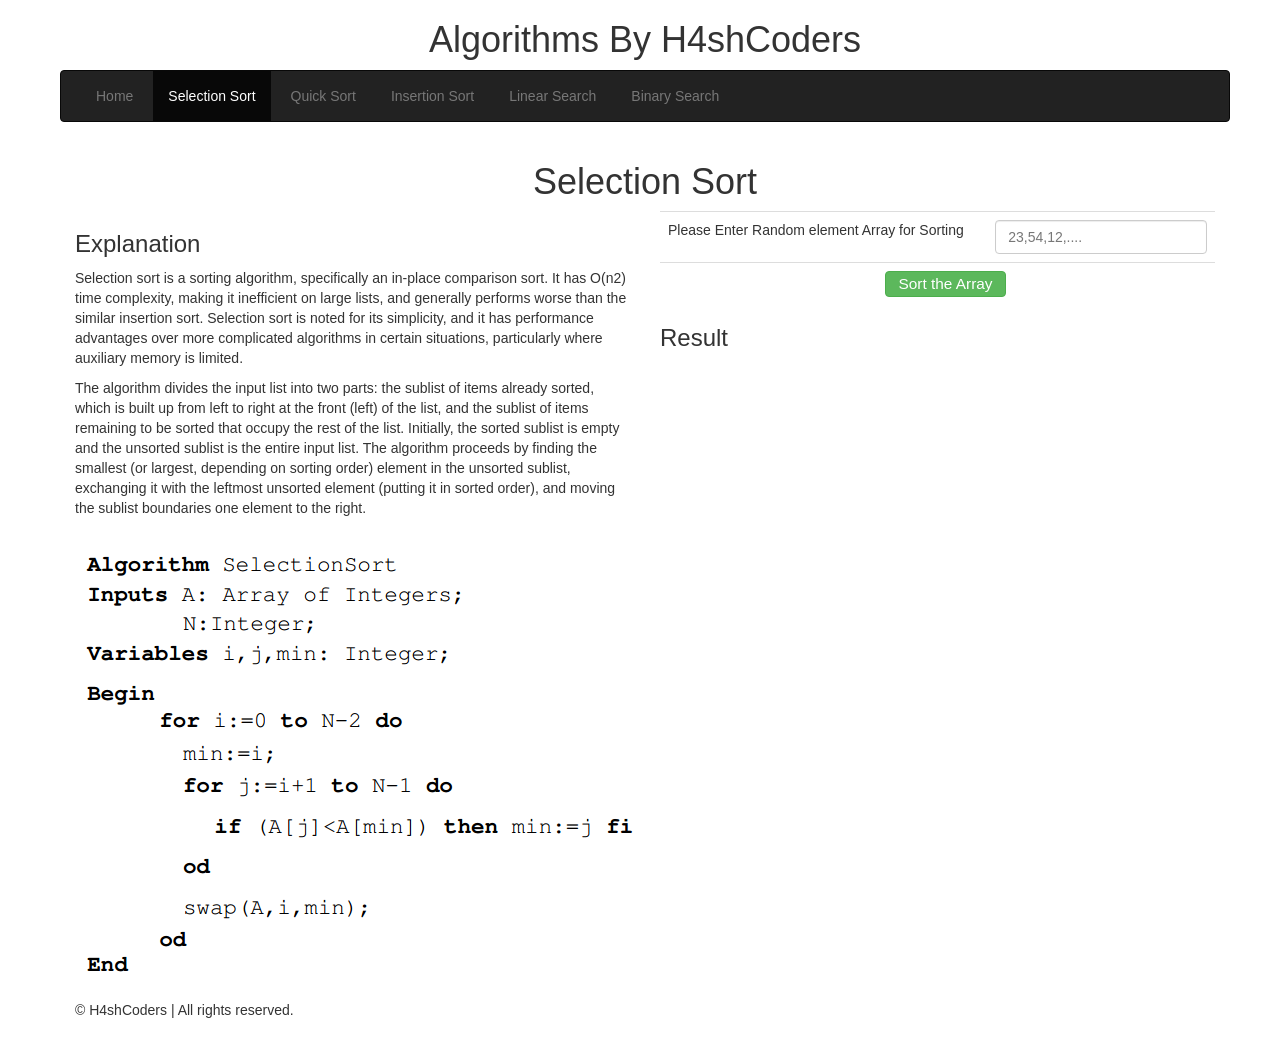
==== selectionfinal.html @ 076357e7 "The completed project is pushed." ====
<!DOCTYPE html>
<html lang="en">
<head>
	<meta charset="UTF-8">
	<title>DAA | PROJECT</title>
	<link rel="stylesheet" type="text/css" href="css/bootstrap.css">
	<link rel="stylesheet" href="css/style.css">
	<style type="text/css">
	body { margin-left:10px; }
ul  { list-style-type: none;padding:12px 0px; }
ul  li {position:relative; border:1px solid gray; display:inline-block; width:36px; height:36px; 
text-align:center; line-height:36px;margin-left:5px; border-radius: 0px;background-color:gray} 

.target { color:red; background:white}

.finished { background:yellow }

 #arr0 , #arr1 { position:absolute; top:-2em; left:14px; padding:0; margin:0; font-weight:bold;  } 

 #arr0 { color: blue; }
 #arr1 { color: red; left:16px;} 

 label, select, input[type=button] { font-size:1.1em;  margin-left:8px; }

 input[type=button] { margin-left:16px; padding:1px 12px; }

 select  { font-size:1.1em; } 
 label { font-style: italic;  }

 #OutDiv { margin-top:40px; }

 	.list_defual{
		width: auto !important;
		height: auto;
		border: 0px solid black !important;
		padding: 0px;
		background-color: #222;
	}
	h1{
		background-color: #fff;
	}
 
</style>
</head>
<body>
	<div class="container">

						<div class="row">
			<div class="col-md-12 text-center"><h1>Algorithms By  H4shCoders</h1></div>
		</div>
		    <div class="row">
    	<nav class="navbar navbar-default navbar-inverse">
            <div class="navbar-header">
                <button type="button" class="navbar-toggle" data-toggle="collapse" data-target="#collapse">
                  <span class="sr-only">Toggle navigation</span>
                  <span class="glyphicon glyphicon-arrow-down"></span>
                  MENU
                </button>
            </div>
            <div class="collapse navbar-collapse" id="collapse">
                <ul class="nav navbar-nav list_defual">
                    <li class="list_defual"><a href="index.html">Home</a></li>
                    <li class="active list_defual"><a href="selectionfinal.html">Selection Sort</a></li>
                    <li class="list_defual"><a href="quicksort.html">Quick Sort</a></li>
                    <li class="list_defual"><a href="insertionSort.html">Insertion Sort</a></li>
                    <li class="list_defual"><a href="bubbleSort.html">Linear Search</a></li>
                    <li class="list_defual"><a href="binarySearch.html">Binary Search</a></li>
                </ul> 
            </div>
         </nav> 
    </div>

		<h1>Selection Sort</h1>
		<div class="row">
			<div class="col-md-6">
				<h3>Explanation</h3>
				<p>
					Selection sort is a sorting algorithm, specifically an in-place comparison sort. It has O(n2) time complexity, making it inefficient on large lists, and generally performs worse than the similar insertion sort. Selection sort is noted for its simplicity, and it has performance advantages over more complicated algorithms in certain situations, particularly where auxiliary memory is limited.
				</p>
				<p>
					The algorithm divides the input list into two parts: the sublist of items already sorted, which is built up from left to right at the front (left) of the list, and the sublist of items remaining to be sorted that occupy the rest of the list. Initially, the sorted sublist is empty and the unsorted sublist is the entire input list. The algorithm proceeds by finding the smallest (or largest, depending on sorting order) element in the unsorted sublist, exchanging it with the leftmost unsorted element (putting it in sorted order), and moving the sublist boundaries one element to the right.
				</p>
			</div>
			<div class="col-md-6">
			
			<table class="table">
				<tr>
					<td>Please Enter Random element Array for Sorting</td>
					<td>
						<input type="text" name="A" id="arrayInput" placeholder="23,54,12,...." class="form-control" />
                	</td>
                </tr>
                <tr>
					<td colspan="2" class="text-center">
                		<input type="button" value="Sort the Array" onclick="ExecuteSort()" class="btn btn-success" />
					</td>
				</tr>
			</table>
			<h3>Result</h3>
            <table class="table">	
				<tr>
	            <div  id="OutDiv" > 
				</div>
                </tr>
            </table>
                    
        
			</div>
			</div>
		<div class="row">
			<div class="col-md-6">
				<img src="images/selection.png" alt="" style="padding-top:20px">
			</div>
		</div>
	
	<div class="footer">
			<br>
			&copy; H4shCoders | All rights reserved.
			<br><br><br>
		</div>
	</div>

	<script src="js/jquery.js"></script>
	<script src="js/bootstrap.js"></script>
	<script src="js/selection.js"></script>
<!--		    <script src="js/prototype.js" type="text/javascript"></script>
    <script src="js/scriptaculous.js" type="text/javascript"></script>
    <script src="js/test.js" type="text/javascript"></script>-->

</body>
</html>
---- css/style.css ----
body {
    /*background-image: url('./light_bg.png');
    */background-repeat: repeat;
}
h1 {
    background-color: #EEEEEE;
    text-align: center;
}
div#maindiv {
    margin: 0 auto;
    width: 670px;
    height: 1200px;
    background-color: #eeeeee;
    font-family: Monospace;
    padding-left: 20px;
    padding-right: 20px;
    border: #D0C0D0 1px solid;
    -moz-border-radius: 5px;
    -webkit-border-radius: 5px;
    border-radius: 5px;
    -moz-box-shadow: 3px 3px 4px #000;
    -webkit-box-shadow: 3px 3px 4px #000;
    box-shadow: 3px 3px 4px #000;
    /* For IE 8 */
    -ms-filter: "progid:DXImageTransform.Microsoft.Shadow(Strength=4, Direction=135, Color='#000000')";
    /* For IE 5.5 - 7 */
    filter: progid:DXImageTransform.Microsoft.Shadow(Strength=4, Direction=135, Color='#000000');
}
div.box {
    width: 30px;
    height: 30px;
    text-align: center;
    background-color: #ffffff;
    border: #000000 1px solid;
}
div.box2 {
    width: 32px;
    height: 22px;
    text-align: center;
    margin-right: 35px;
    padding-top: 10px;
}
div.simulbox {
    text-align: left;
    padding: 30px;
    background-color: #DDDDDD;
    width: 600px;
    height: 600px;
    -moz-border-radius: 20px;
    -webkit-border-radius: 20px;
    border-radius: 20px;
    border: #D0C0D0 1px solid;
}
div.algobox {
    cursor: pointer;
    cursor: hand;
    background-color: #DDDDDD;
    width: 215px;
    height: 220px;
    text-align: center;
    -moz-border-radius: 20px;
    -webkit-border-radius: 20px;
    border-radius: 20px;
    border: #D0C0D0 1px solid;
    margin-bottom: 10px;
    margin-top: 10px;
}
div.algobox:hover {
    background-color: #E0D0E0;
}
div.algobox:active {
    background-color: #D0C0D0;
}

div.dbutton {
    cursor: pointer;
    cursor: hand;
    background-color: #FFFFFF;
    margin-left: 5px;
    margin-right: 5px;
    width: 200px;
    height: 20px;
    text-align: center;
    -moz-border-radius: 5px;
    -webkit-border-radius: 5px;
    border-radius: 5px;
    border: #D0C0D0 1px solid;
}
div.dbutton:hover {
    background-color: #E0E0F0;
}
div.dbutton:active {
    background-color: #D0D0E0;
}
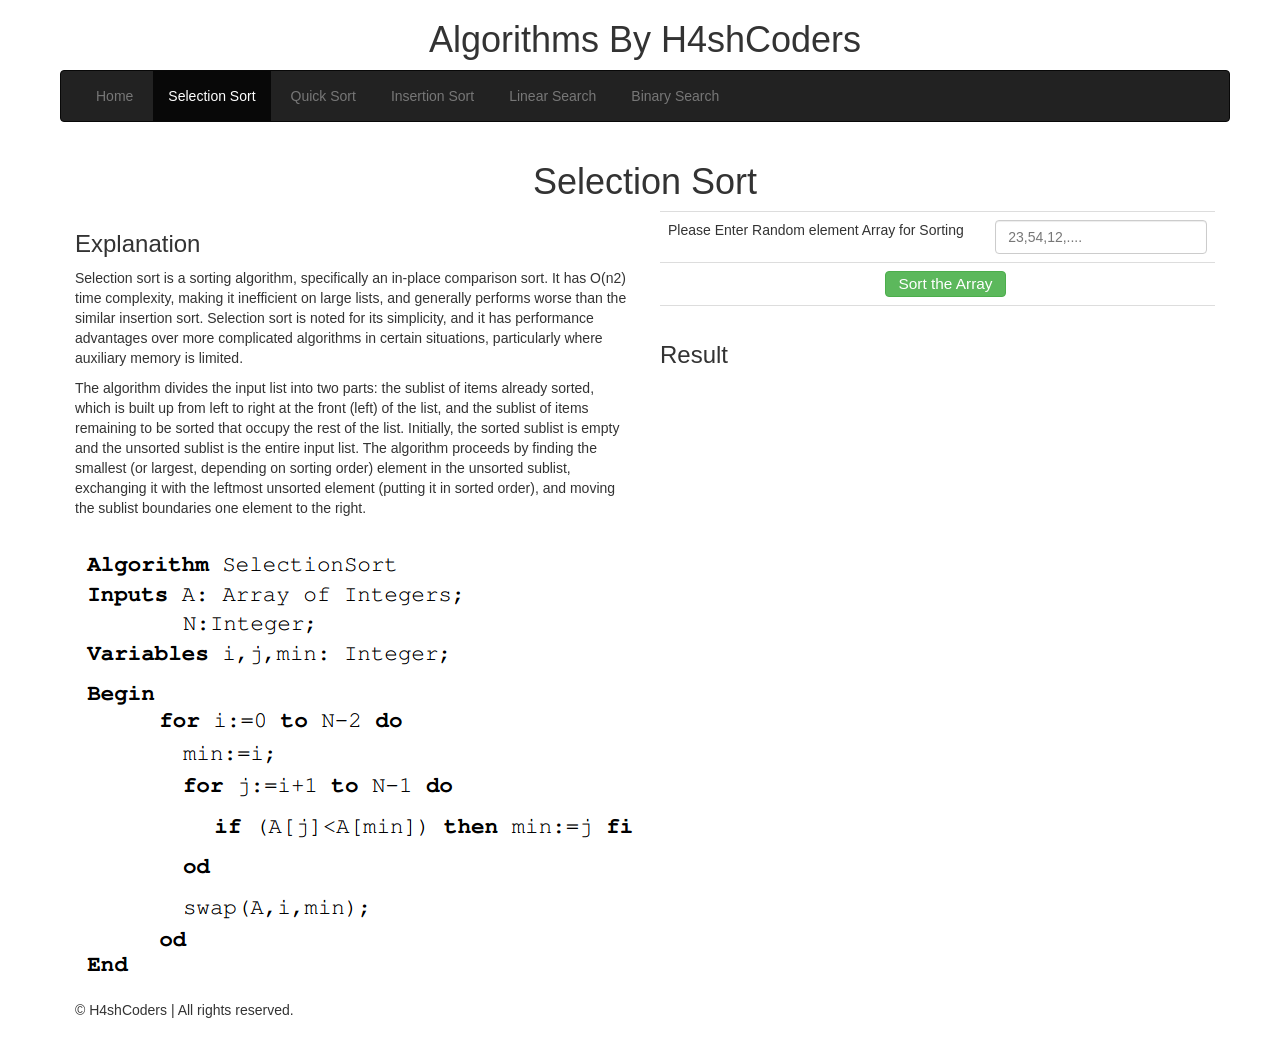
==== commit aa4d0f74: "Add execution time display in quicksort.html,selection.html by modifying relevant js files" ====
--- a/selectionfinal.html
+++ b/selectionfinal.html
@@ -95,6 +95,11 @@
                 		<input type="button" value="Sort the Array" onclick="ExecuteSort()" class="btn btn-success" />
 					</td>
 				</tr>
+				<tr>
+					<td colspan="2" class="text-center">
+                		<div id="exeDesc"></div>
+					</td>
+				</tr>
 			</table>
 			<h3>Result</h3>
             <table class="table">	
